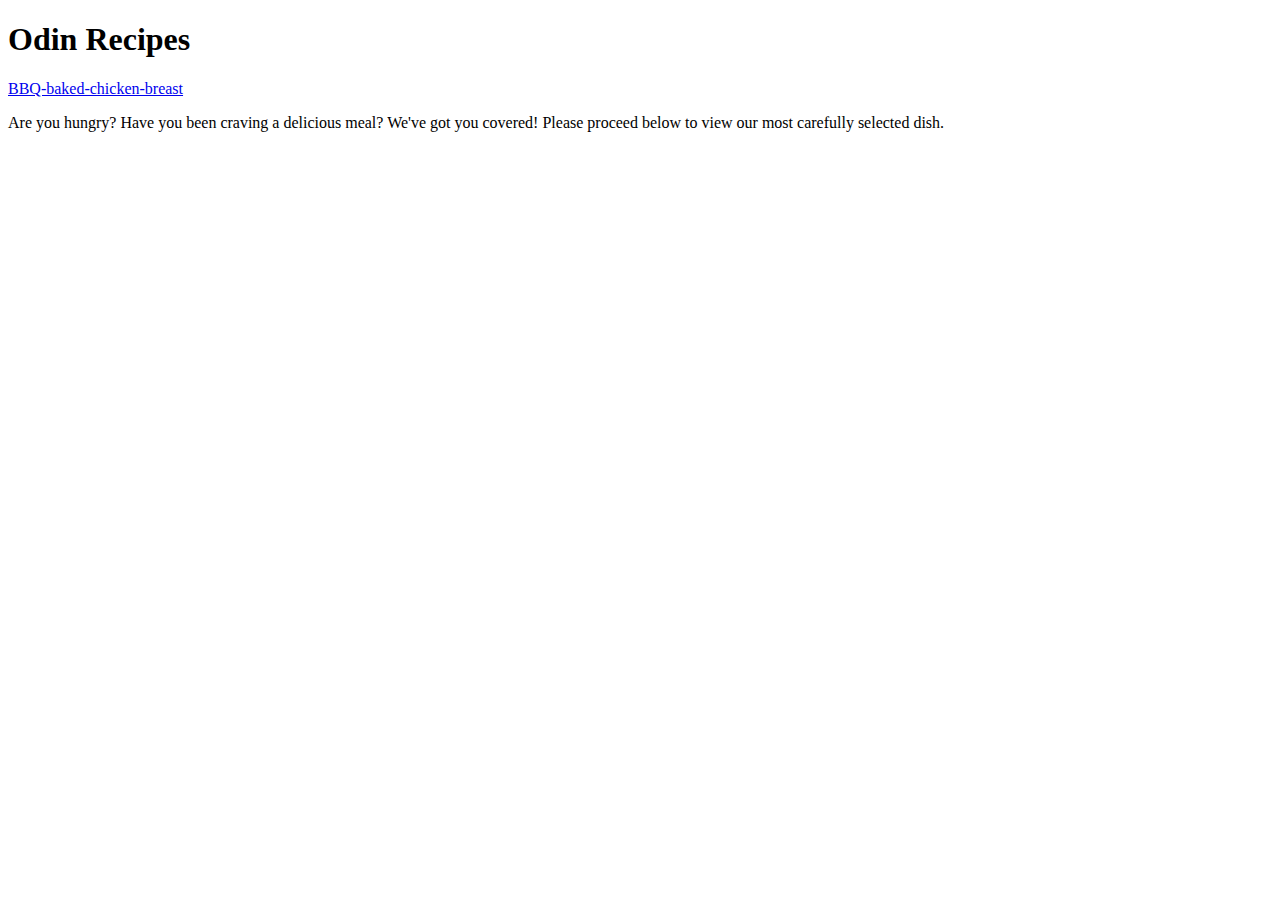
==== index.html @ be171952 "added heading and improved description" ====
<!DOCTYPE html>
<html lang="en">
<head>
    <meta charset="UTF-8">
    <meta name="viewport" content="width=device-width, initial-scale=1.0">
    <title>Recipes</title>
</head>
<body>
    <h1>Odin Recipes</h1>
    <a href="https://healthyfitnessmeals.com/baked-chicken-breast/">BBQ-baked-chicken-breast</a>
    
    <p>Are you hungry? Have you been craving a delicious meal? We've got you covered! Please 
        proceed below to view our most carefully selected dish. </p>
    


</body>
</html>
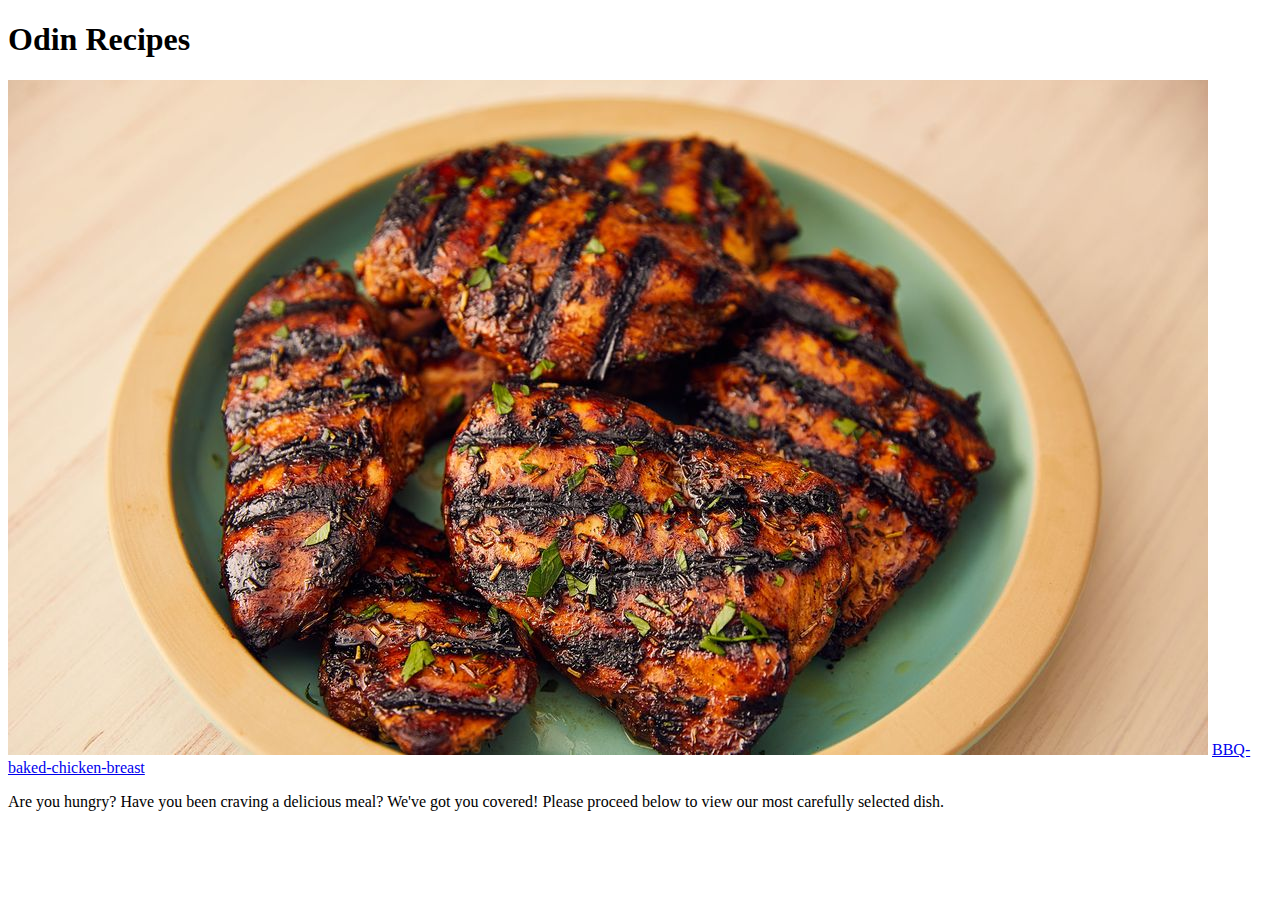
==== commit ac4582c6: "added image with alt text" ====
--- a/index.html
+++ b/index.html
@@ -7,6 +7,10 @@
 </head>
 <body>
     <h1>Odin Recipes</h1>
+    <img src="grilled-chicken-horizontal-1532030541.jpg" alt="Chicken-Breast">
+
+
+
     <a href="https://healthyfitnessmeals.com/baked-chicken-breast/">BBQ-baked-chicken-breast</a>
     
     <p>Are you hungry? Have you been craving a delicious meal? We've got you covered! Please 
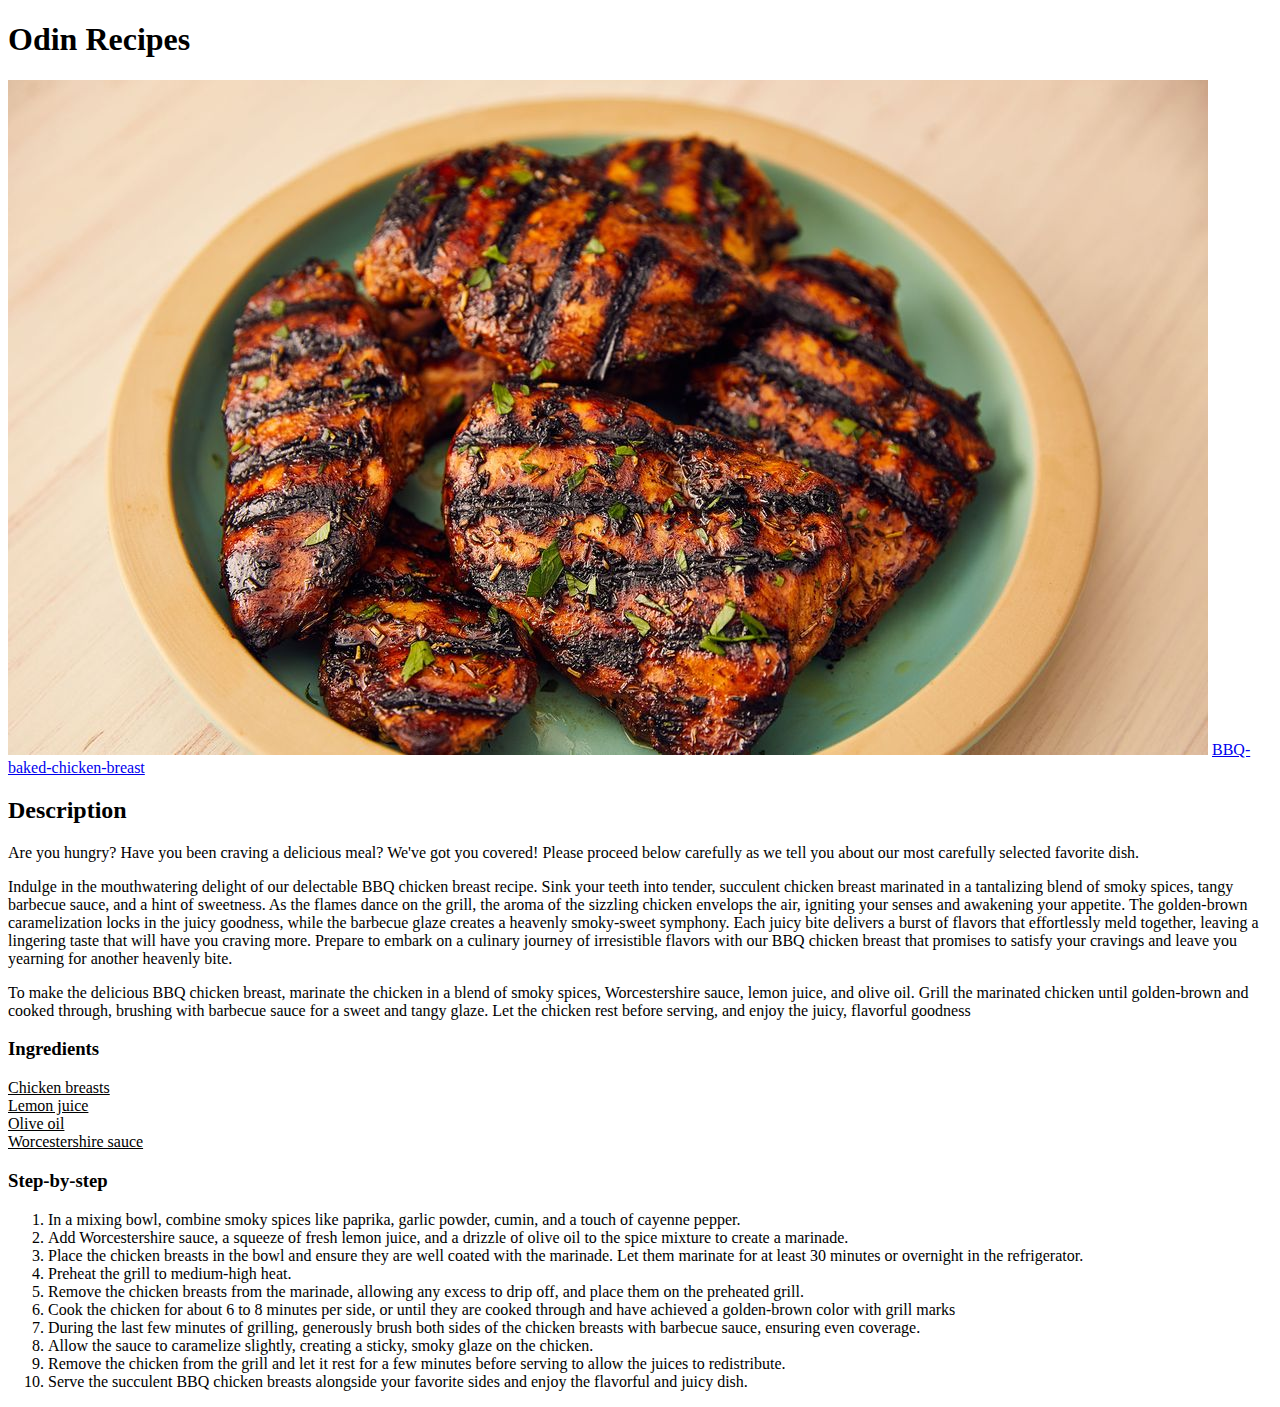
==== commit 6d43d0be: "Added new descriptions and recipe" ====
--- a/index.html
+++ b/index.html
@@ -1,3 +1,4 @@
+<!-- Intended purpose of this project is to showcase a favorite recipe -->
 <!DOCTYPE html>
 <html lang="en">
 <head>
@@ -9,14 +10,49 @@
     <h1>Odin Recipes</h1>
     <img src="grilled-chicken-horizontal-1532030541.jpg" alt="Chicken-Breast">
 
-
-
     <a href="https://healthyfitnessmeals.com/baked-chicken-breast/">BBQ-baked-chicken-breast</a>
     
+    <h2>Description</h2>
+
     <p>Are you hungry? Have you been craving a delicious meal? We've got you covered! Please 
-        proceed below to view our most carefully selected dish. </p>
+        proceed below carefully as we tell you about our most carefully selected favorite dish. </p>
     
+    <p>Indulge in the mouthwatering delight of our delectable BBQ chicken breast recipe. Sink your teeth 
+        into tender, succulent chicken breast marinated in a tantalizing blend of smoky spices, tangy barbecue
+         sauce, and a hint of sweetness. As the flames dance on the grill, the aroma of the sizzling chicken
+          envelops the air, igniting your senses and awakening your appetite. The golden-brown caramelization 
+          locks in the juicy goodness, while the barbecue glaze creates a heavenly smoky-sweet symphony. Each 
+          juicy bite delivers a burst of flavors that effortlessly meld together, leaving a lingering taste that
+           will have you craving more. Prepare to embark on a culinary journey of irresistible flavors with our BBQ 
+           chicken breast that promises to satisfy your cravings and leave you yearning for another heavenly bite. </p>
 
+    <p>To make the delicious BBQ chicken breast, marinate the chicken in a blend of smoky spices, Worcestershire sauce, 
+        lemon juice, and olive oil. Grill the marinated chicken until golden-brown and cooked through, brushing with barbecue
+         sauce for a sweet and tangy glaze. Let the chicken rest before serving, and enjoy the juicy, flavorful goodness </p>
+
+    <h3>Ingredients</h3>
+    <u>
+        <li>Chicken breasts</li>
+        <li>Lemon juice</li>
+        <li>Olive oil</li>
+        <li>Worcestershire sauce</li>
+    </u>
+
+    <h3>Step-by-step</h3>
+    <ol>
+    <li>In a mixing bowl, combine smoky spices like paprika, garlic powder, 
+     cumin, and a touch of cayenne pepper.</li>
+    <li>Add Worcestershire sauce, a squeeze of fresh lemon juice, and
+     a drizzle of olive oil to the spice mixture to create a marinade.</li>
+    <li>Place the chicken breasts in the bowl and ensure they are well coated with the marinade. Let them marinate for at least 30 minutes or overnight in the refrigerator.</li>
+    <li>Preheat the grill to medium-high heat.</li>
+    <li>Remove the chicken breasts from the marinade, allowing any excess to drip off, and place them on the preheated grill.</li>
+    <li>Cook the chicken for about 6 to 8 minutes per side, or until they are cooked through and have achieved a golden-brown color with grill marks</li>
+    <li>During the last few minutes of grilling, generously brush both sides of the chicken breasts with barbecue sauce, ensuring even coverage.</li>
+    <li>Allow the sauce to caramelize slightly, creating a sticky, smoky glaze on the chicken.</li>
+    <li>Remove the chicken from the grill and let it rest for a few minutes before serving to allow the juices to redistribute.</li>
+    <li>Serve the succulent BBQ chicken breasts alongside your favorite sides and enjoy the flavorful and juicy dish.
+    </li></ol>
 
 </body>
 </html>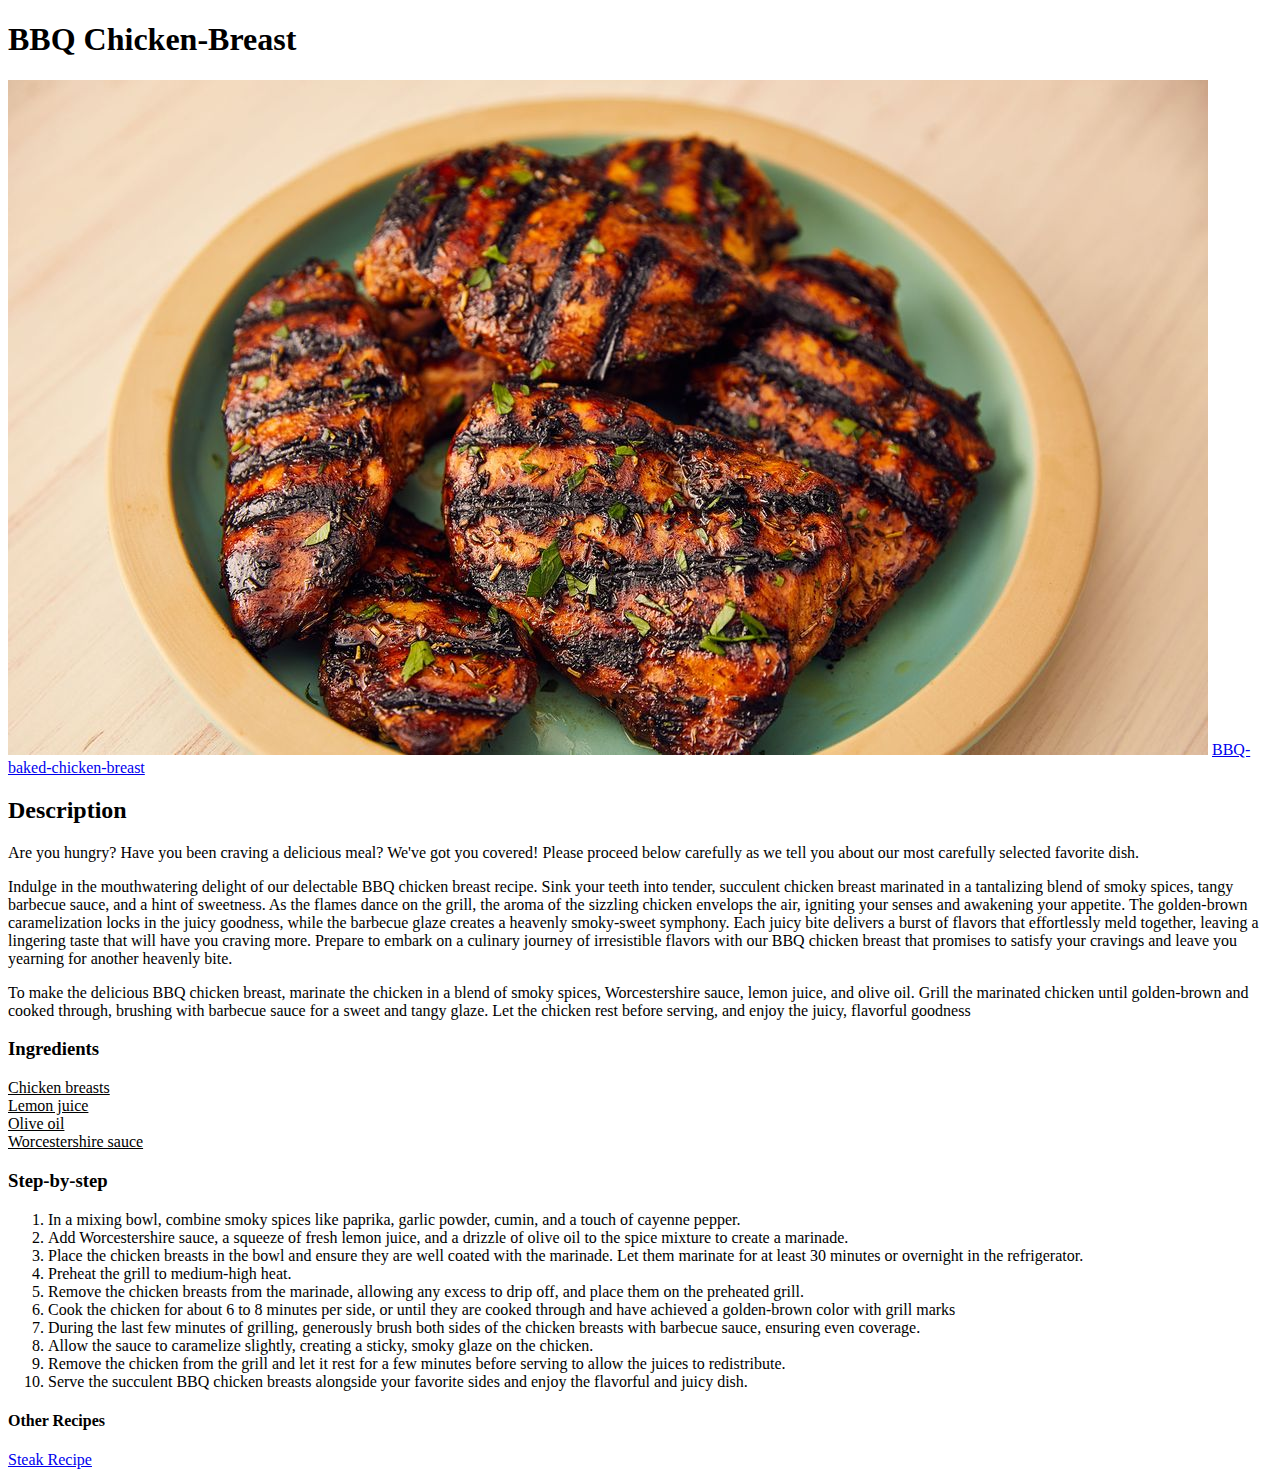
==== commit 98f2d1a4: "added ingredient/step-by-step info with headings" ====
--- a/index.html
+++ b/index.html
@@ -7,7 +7,7 @@
     <title>Recipes</title>
 </head>
 <body>
-    <h1>Odin Recipes</h1>
+    <h1>BBQ Chicken-Breast</h1>
     <img src="grilled-chicken-horizontal-1532030541.jpg" alt="Chicken-Breast">
 
     <a href="https://healthyfitnessmeals.com/baked-chicken-breast/">BBQ-baked-chicken-breast</a>
@@ -54,5 +54,8 @@
     <li>Serve the succulent BBQ chicken breasts alongside your favorite sides and enjoy the flavorful and juicy dish.
     </li></ol>
 
+    <h4>Other Recipes</h4>
+    <a href="recipes/steak.html">Steak Recipe</a>
+
 </body>
 </html>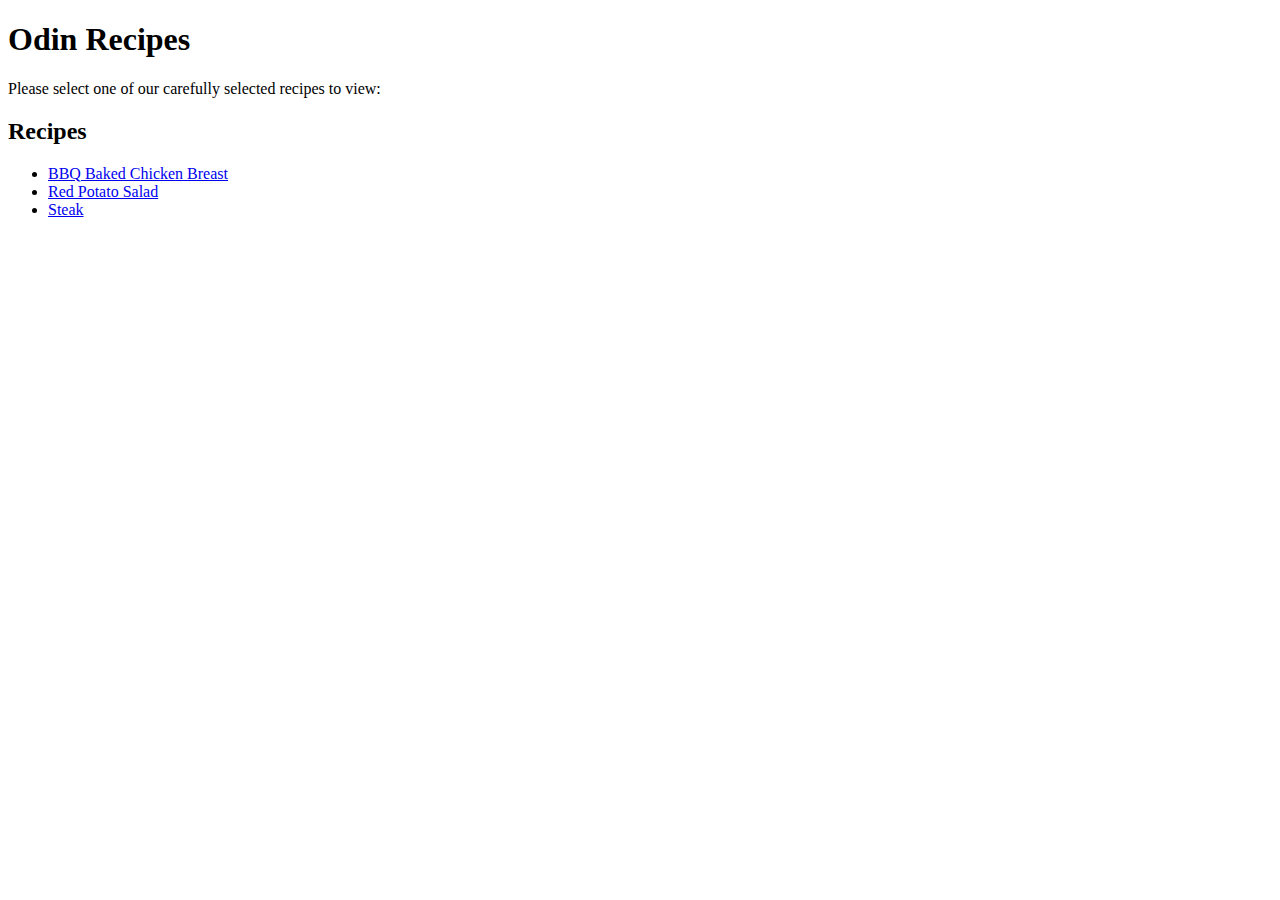
==== commit 9db38c38: "restructured files and added a main homepage" ====
--- a/index.html
+++ b/index.html
@@ -1,61 +1,24 @@
-<!-- Intended purpose of this project is to showcase a favorite recipe -->
 <!DOCTYPE html>
 <html lang="en">
 <head>
     <meta charset="UTF-8">
     <meta name="viewport" content="width=device-width, initial-scale=1.0">
-    <title>Recipes</title>
+    <title>Odin Recipes</title>
 </head>
 <body>
-    <h1>BBQ Chicken-Breast</h1>
-    <img src="grilled-chicken-horizontal-1532030541.jpg" alt="Chicken-Breast">
+    <h1>Odin Recipes</h1>
+    <p>Please select one of our carefully selected recipes to view:</p>
 
-    <a href="https://healthyfitnessmeals.com/baked-chicken-breast/">BBQ-baked-chicken-breast</a>
+    <h2>Recipes</h2>
+    <ul>
+        <li><a href="recipes/bbq-chicken.html">BBQ Baked Chicken Breast</a></li>
+        <li><a href="recipes/red-potato-recipe.html">Red Potato Salad</a></li>
+        <li><a href="recipes/steak.html">Steak</a></li>
     
-    <h2>Description</h2>
-
-    <p>Are you hungry? Have you been craving a delicious meal? We've got you covered! Please 
-        proceed below carefully as we tell you about our most carefully selected favorite dish. </p>
+    </ul>
     
-    <p>Indulge in the mouthwatering delight of our delectable BBQ chicken breast recipe. Sink your teeth 
-        into tender, succulent chicken breast marinated in a tantalizing blend of smoky spices, tangy barbecue
-         sauce, and a hint of sweetness. As the flames dance on the grill, the aroma of the sizzling chicken
-          envelops the air, igniting your senses and awakening your appetite. The golden-brown caramelization 
-          locks in the juicy goodness, while the barbecue glaze creates a heavenly smoky-sweet symphony. Each 
-          juicy bite delivers a burst of flavors that effortlessly meld together, leaving a lingering taste that
-           will have you craving more. Prepare to embark on a culinary journey of irresistible flavors with our BBQ 
-           chicken breast that promises to satisfy your cravings and leave you yearning for another heavenly bite. </p>
-
-    <p>To make the delicious BBQ chicken breast, marinate the chicken in a blend of smoky spices, Worcestershire sauce, 
-        lemon juice, and olive oil. Grill the marinated chicken until golden-brown and cooked through, brushing with barbecue
-         sauce for a sweet and tangy glaze. Let the chicken rest before serving, and enjoy the juicy, flavorful goodness </p>
-
-    <h3>Ingredients</h3>
-    <u>
-        <li>Chicken breasts</li>
-        <li>Lemon juice</li>
-        <li>Olive oil</li>
-        <li>Worcestershire sauce</li>
-    </u>
-
-    <h3>Step-by-step</h3>
-    <ol>
-    <li>In a mixing bowl, combine smoky spices like paprika, garlic powder, 
-     cumin, and a touch of cayenne pepper.</li>
-    <li>Add Worcestershire sauce, a squeeze of fresh lemon juice, and
-     a drizzle of olive oil to the spice mixture to create a marinade.</li>
-    <li>Place the chicken breasts in the bowl and ensure they are well coated with the marinade. Let them marinate for at least 30 minutes or overnight in the refrigerator.</li>
-    <li>Preheat the grill to medium-high heat.</li>
-    <li>Remove the chicken breasts from the marinade, allowing any excess to drip off, and place them on the preheated grill.</li>
-    <li>Cook the chicken for about 6 to 8 minutes per side, or until they are cooked through and have achieved a golden-brown color with grill marks</li>
-    <li>During the last few minutes of grilling, generously brush both sides of the chicken breasts with barbecue sauce, ensuring even coverage.</li>
-    <li>Allow the sauce to caramelize slightly, creating a sticky, smoky glaze on the chicken.</li>
-    <li>Remove the chicken from the grill and let it rest for a few minutes before serving to allow the juices to redistribute.</li>
-    <li>Serve the succulent BBQ chicken breasts alongside your favorite sides and enjoy the flavorful and juicy dish.
-    </li></ol>
-
-    <h4>Other Recipes</h4>
-    <a href="recipes/steak.html">Steak Recipe</a>
+    
+    
 
 </body>
 </html>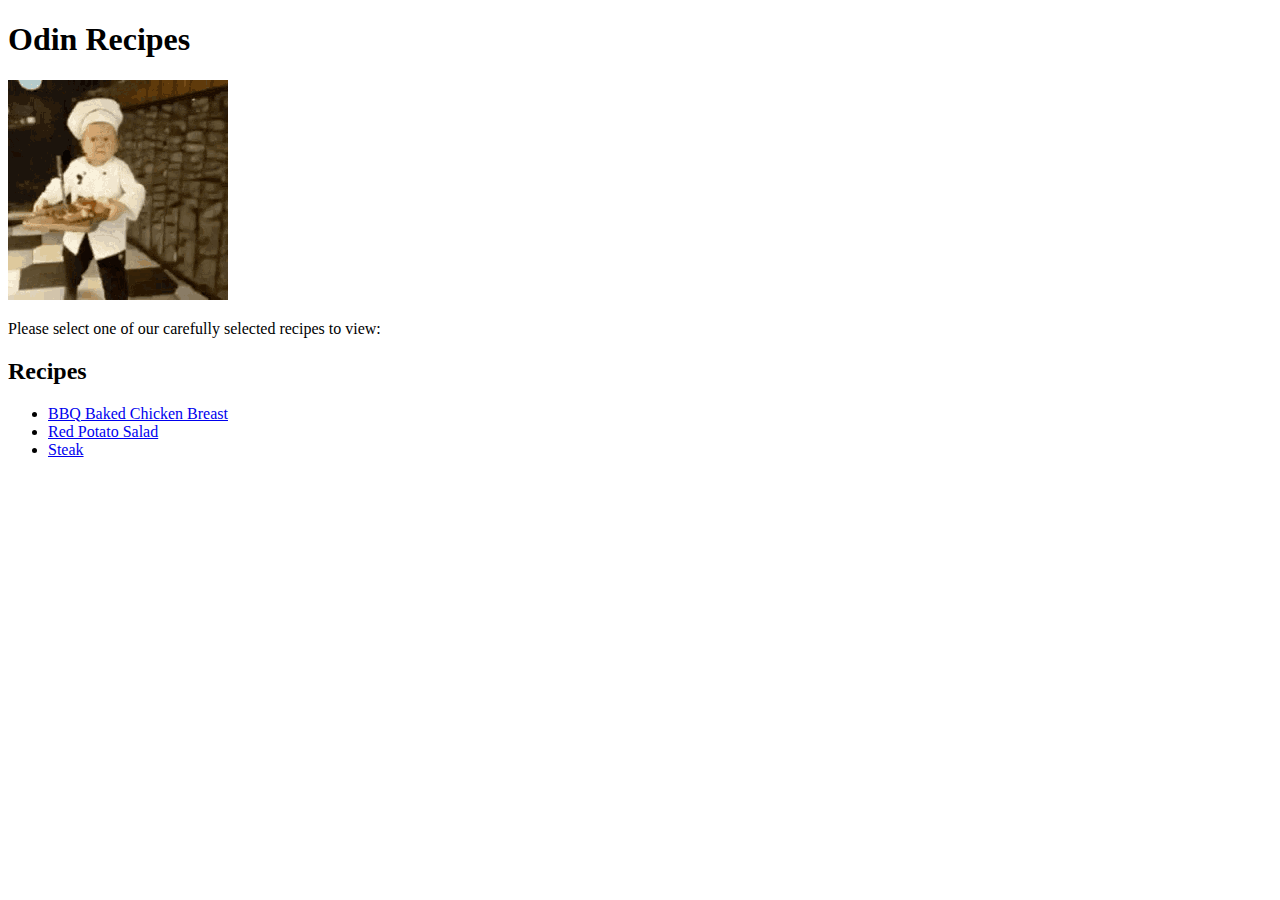
==== commit 05f7aee0: "Linked websites together + added homepage" ====
--- a/index.html
+++ b/index.html
@@ -7,6 +7,10 @@
 </head>
 <body>
     <h1>Odin Recipes</h1>
+
+    <img src="recipes/hasbulla-chef.gif" alt="Chef">
+
+
     <p>Please select one of our carefully selected recipes to view:</p>
 
     <h2>Recipes</h2>
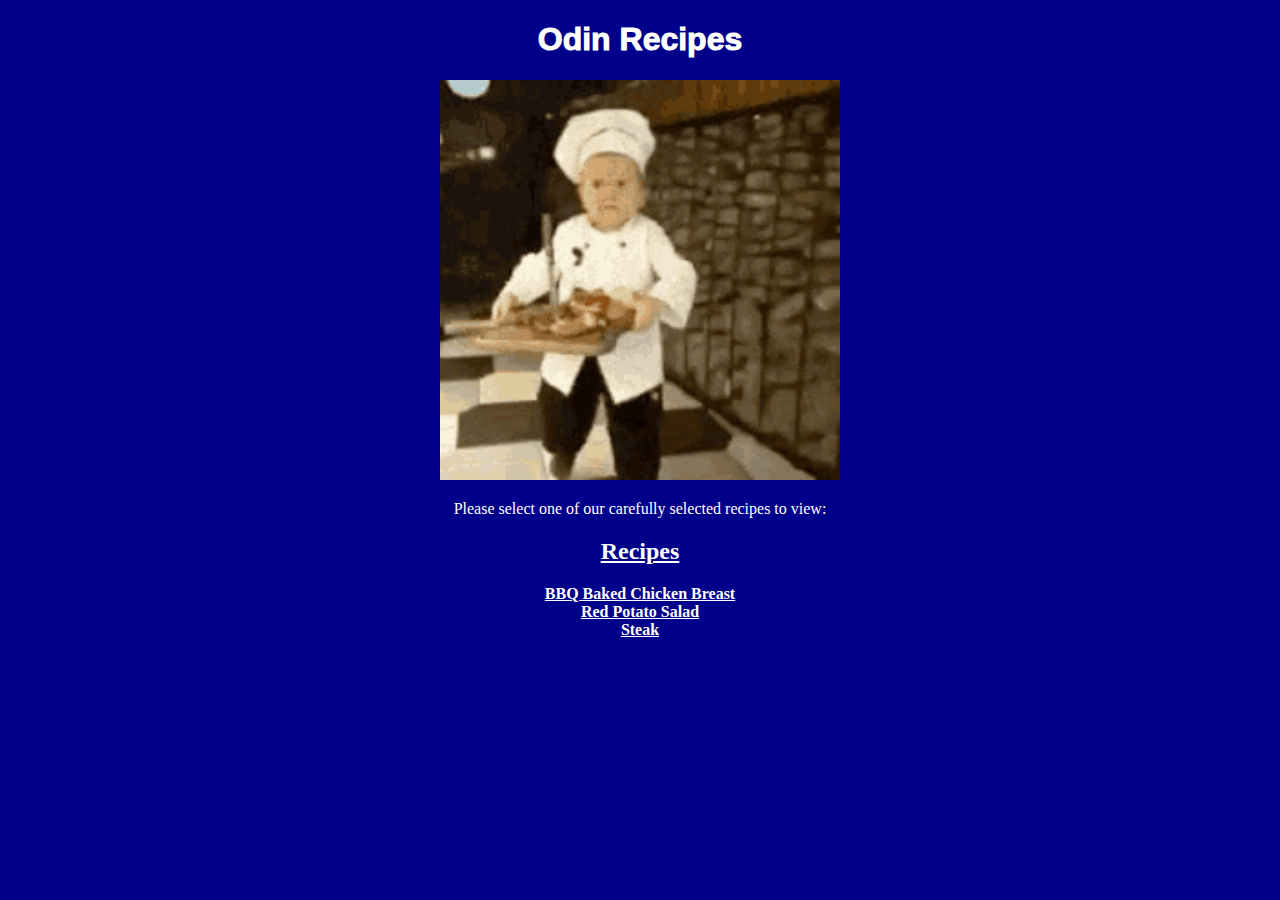
==== commit 22ca91be: "added .css file for homepage" ====
--- a/index.html
+++ b/index.html
@@ -4,21 +4,25 @@
     <meta charset="UTF-8">
     <meta name="viewport" content="width=device-width, initial-scale=1.0">
     <title>Odin Recipes</title>
+    <link rel="stylesheet" href="index.css" />
 </head>
 <body>
     <h1>Odin Recipes</h1>
 
-    <img src="recipes/hasbulla-chef.gif" alt="Chef">
+    <img src="images/hasbulla-chef.gif" alt="Chef" class="image">
 
 
     <p>Please select one of our carefully selected recipes to view:</p>
 
     <h2>Recipes</h2>
-    <ul>
-        <li><a href="recipes/bbq-chicken.html">BBQ Baked Chicken Breast</a></li>
-        <li><a href="recipes/red-potato-recipe.html">Red Potato Salad</a></li>
-        <li><a href="recipes/steak.html">Steak</a></li>
+
     
+    <ul class="list">
+        <div id="items">
+        <li><a href="recipes/bbq-chicken.html"> BBQ Baked Chicken Breast</a></li>
+        <li><a href="recipes/red-potato-recipe.html" > Red Potato Salad</a></li>
+        <li><a href="recipes/steak.html" > Steak</a></li>  
+        </div>
     </ul>
     
     
--- a/index.css
+++ b/index.css
@@ -0,0 +1,30 @@
+/* CSS page for recipe page */
+*{
+    background-color: darkblue;
+    text-align: center;
+    color: white;
+}
+
+.image{
+    width: 400px;
+    height: auto;
+    
+}
+
+h1{
+    font-weight: 1000;
+    font-family:'Gill Sans', 'Gill Sans MT', Calibri, 'Trebuchet MS', sans-serif;
+}
+
+h2{
+    text-align: center;
+    text-decoration: underline;
+}
+
+.list{
+    font-weight: bold;
+    color: black;
+    list-style: none;
+    padding-left: 0%;
+}
+
